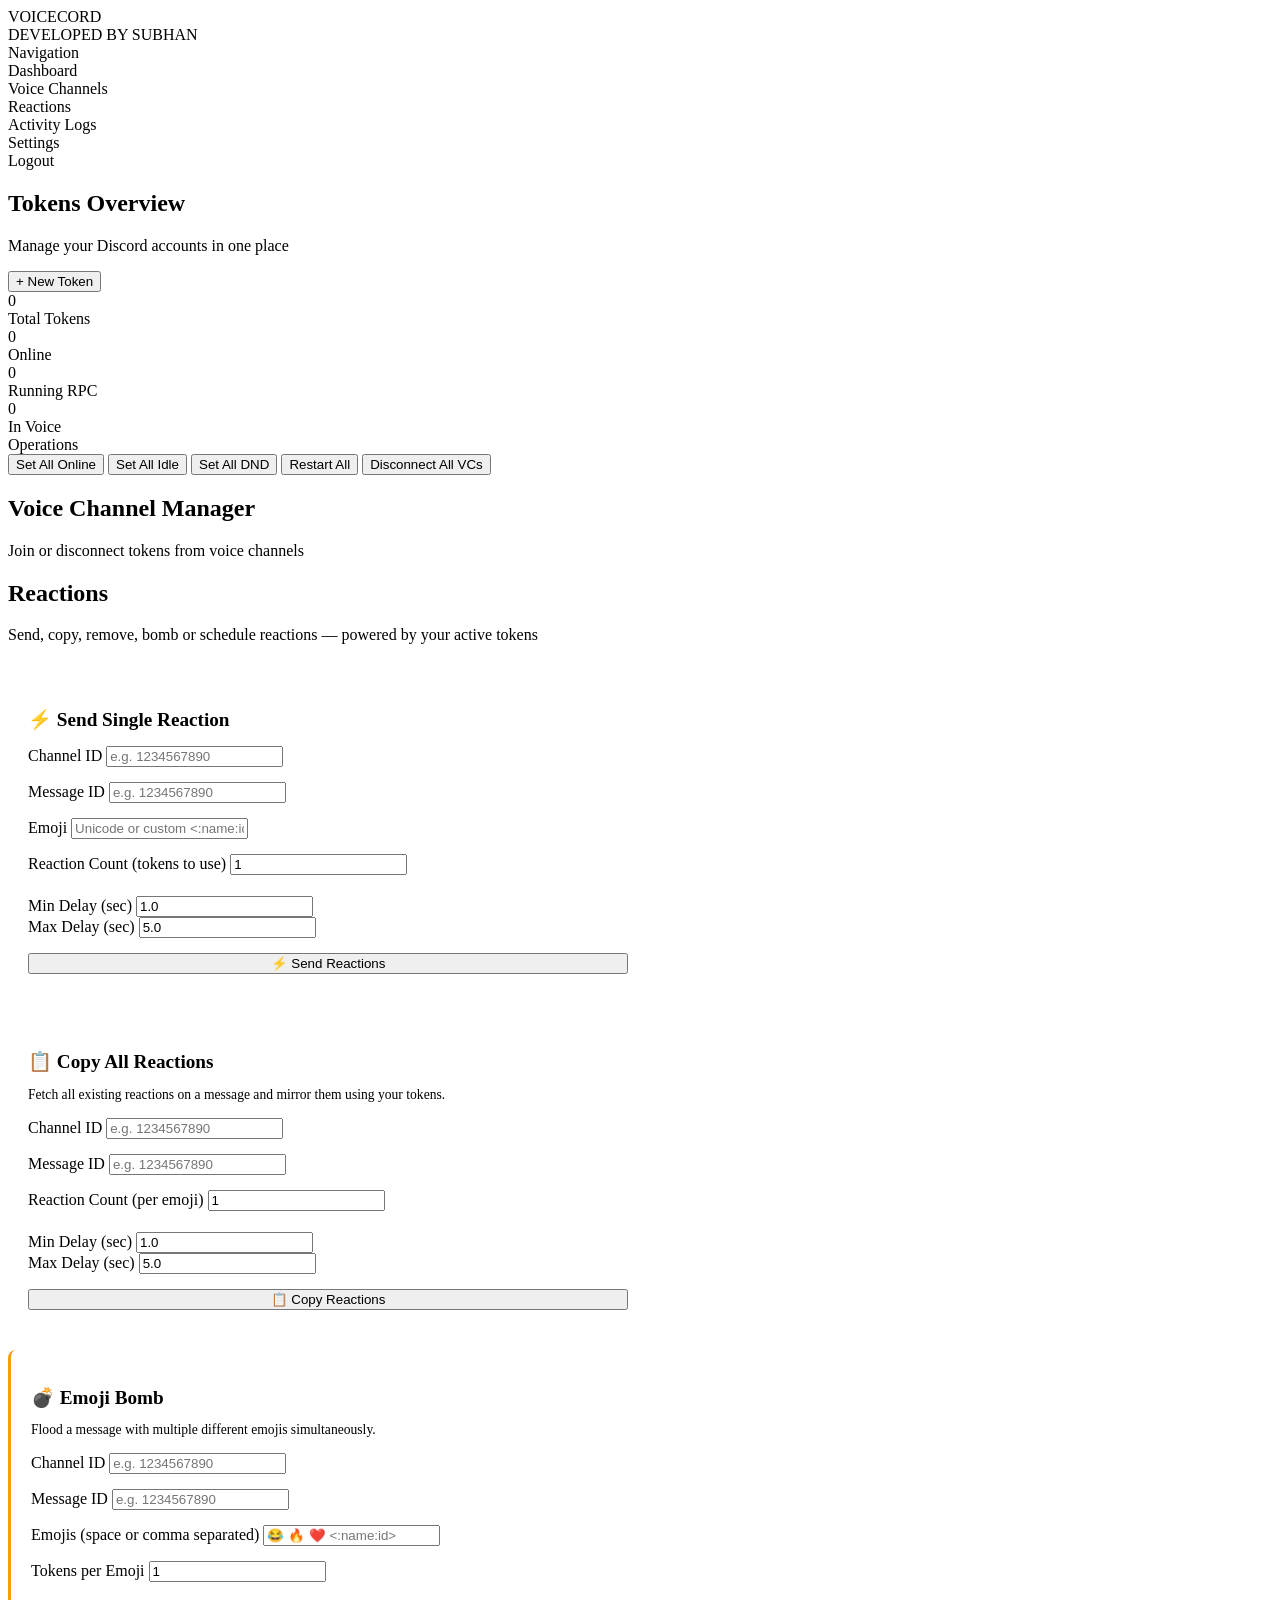
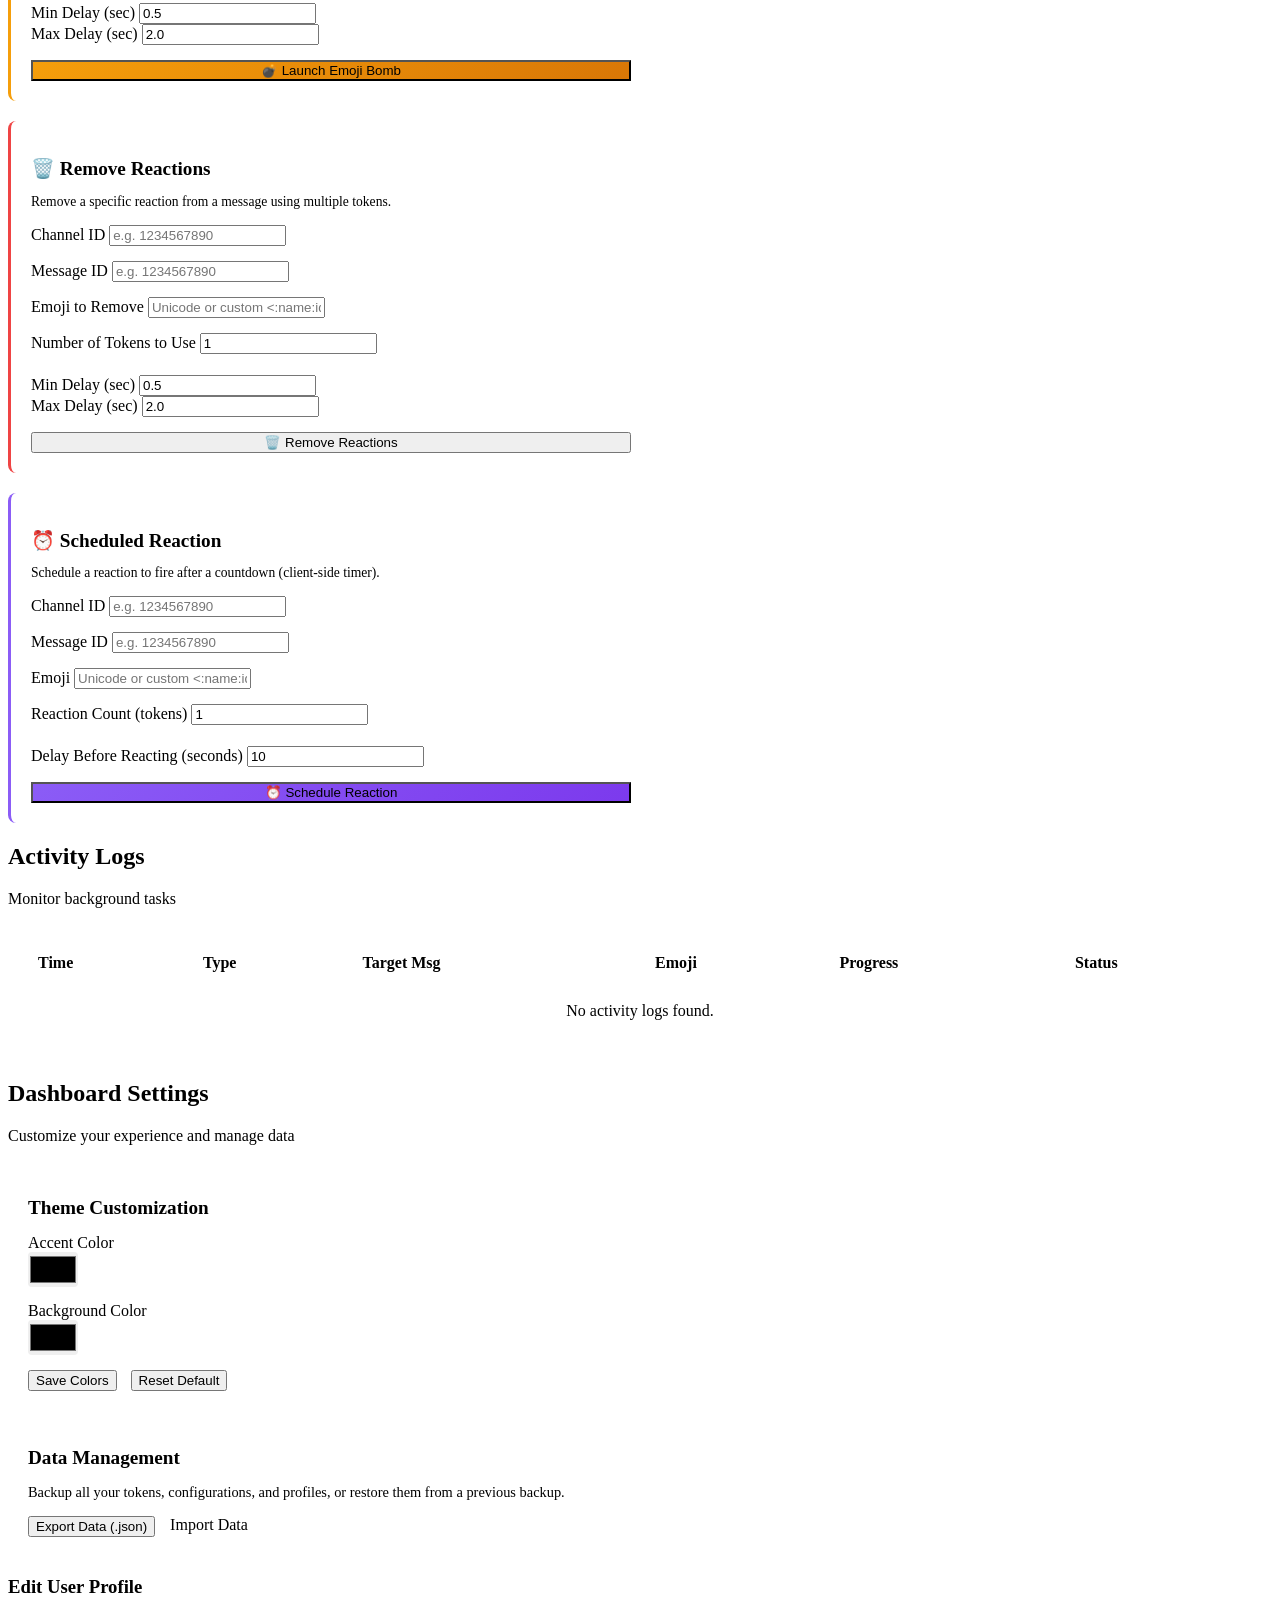
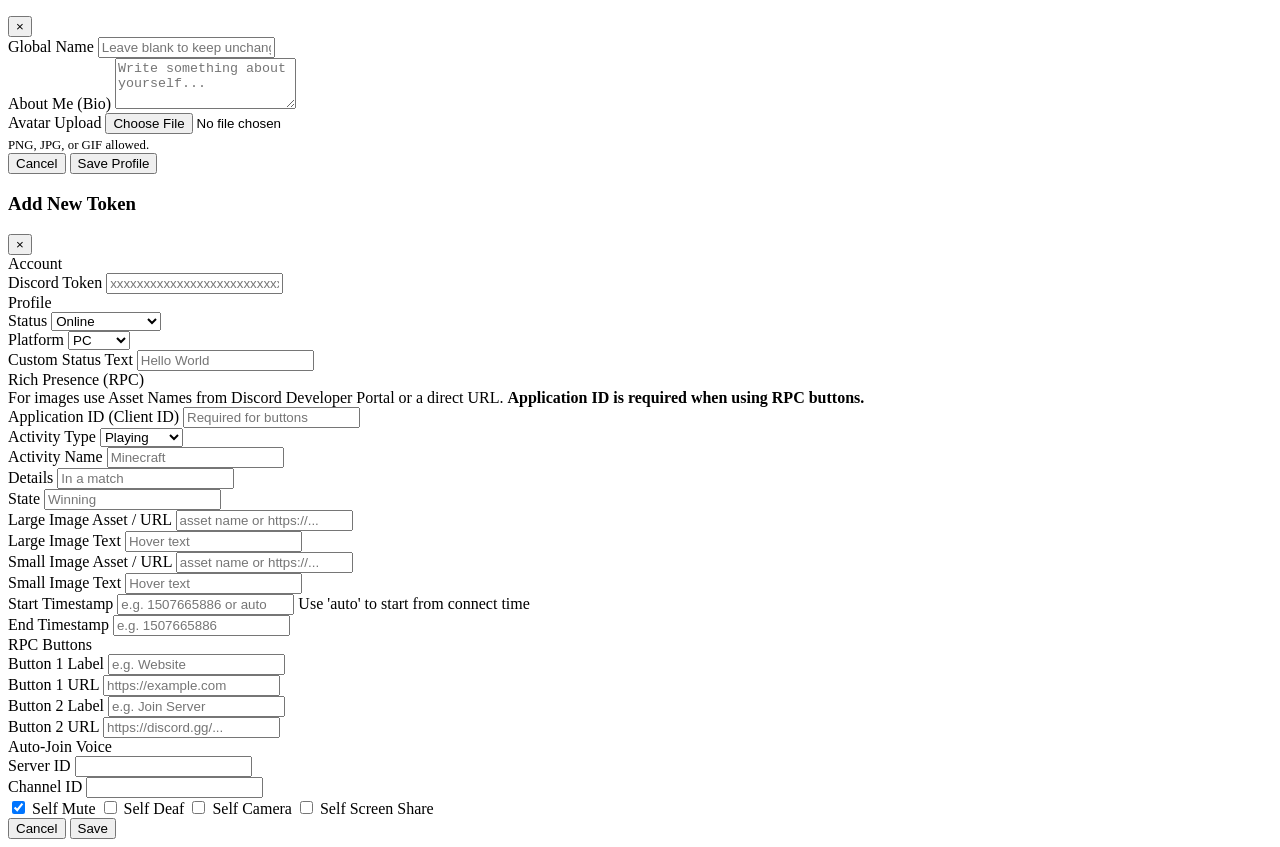
==== frontend/index.html @ b3bfe926 "Add files via upload" ====
<!DOCTYPE html>
<html lang="en">

<head>
    <meta charset="UTF-8">
    <meta name="viewport" content="width=device-width, initial-scale=1.0">
    <title>Only Fans</title>
    <link rel="stylesheet" href="/static/style.css">
    <link href="https://fonts.googleapis.com/css2?family=Ginto+Nord:wght@400;500;600;700;800&family=Inter:wght@400;500;600;700;800&display=swap" rel="stylesheet">
</head>

<body>
    <div class="app-container">
        <aside class="sidebar">
            <div class="sidebar-logo">
                <div class="logo-icon"></div>
                <div>
                    <div class="logo-text">VOICECORD</div>
                    <div class="logo-version">DEVELOPED BY SUBHAN</div>
                </div>
            </div>

            <div class="nav-section-label">Navigation</div>
            <div class="nav-item active" id="nav-dashboard" onclick="showSection('dashboard')">
                <span class="nav-icon"></span> Dashboard
            </div>
            <div class="nav-item" id="nav-vc" onclick="showSection('vc')">
                <span class="nav-icon"></span> Voice Channels
            </div>
            <div class="nav-item" id="nav-reactions" onclick="showSection('reactions')">
                <span class="nav-icon"></span> Reactions
            </div>
            <div class="nav-item" id="nav-logs" onclick="showSection('logs')">
                <span class="nav-icon"></span> Activity Logs
            </div>
            <div class="nav-item" id="nav-settings" onclick="showSection('settings')">
                <span class="nav-icon"></span> Settings
            </div>

            <div class="sidebar-bottom">
                <div class="nav-item danger" onclick="logout()">
                    <span class="nav-icon"></span> Logout
                </div>
            </div>
        </aside>

        <main class="main-content">
            <div id="section-dashboard" class="section-view active">
                <header class="topbar">
                    <div class="topbar-title">
                        <h2>Tokens Overview</h2>
                        <p class="topbar-sub">Manage your Discord accounts in one place</p>
                    </div>
                    <div class="topbar-actions">
                        <button class="btn" onclick="openAddModal()">
                            <span>+</span> New Token
                        </button>
                    </div>
                </header>

                <div class="content-area">
                    <div class="summary-bar">
                        <div class="summary-item premium-stat">
                            <span class="si-icon"></span>
                            <div>
                                <div class="si-val" id="stat-total">0</div>
                                <div class="si-lbl">Total Tokens</div>
                            </div>
                        </div>
                        <div class="summary-item premium-stat">
                            <span class="si-icon"></span>
                            <div>
                                <div class="si-val" id="stat-online">0</div>
                                <div class="si-lbl">Online</div>
                            </div>
                        </div>
                        <div class="summary-item premium-stat">
                            <span class="si-icon"></span>
                            <div>
                                <div class="si-val" id="stat-rpc">0</div>
                                <div class="si-lbl">Running RPC</div>
                            </div>
                        </div>
                        <div class="summary-item premium-stat">
                            <span class="si-icon"></span>
                            <div>
                                <div class="si-val" id="stat-vc">0</div>
                                <div class="si-lbl">In Voice</div>
                            </div>
                        </div>
                    </div>

                    <div class="bulk-actions-panel">
                        <span class="bulk-label">Operations</span>
                        <div class="bulk-btns">
                            <button class="btn btn-secondary btn-sm" onclick="bulkChangeStatus('online')">Set All Online</button>
                            <button class="btn btn-secondary btn-sm" onclick="bulkChangeStatus('idle')">Set All Idle</button>
                            <button class="btn btn-secondary btn-sm" onclick="bulkChangeStatus('dnd')">Set All DND</button>
                            <button class="btn btn-warning btn-sm" onclick="bulkRestart()">Restart All</button>
                            <button class="btn btn-danger btn-sm" onclick="bulkDisconnectVC()">Disconnect All VCs</button>
                        </div>
                    </div>

                    <div class="tokens-grid" id="token-grid"></div>
                </div>
            </div>

            <div id="section-vc" class="section-view">
                <header class="topbar">
                    <div class="topbar-title">
                        <h2>Voice Channel Manager</h2>
                        <p class="topbar-sub">Join or disconnect tokens from voice channels</p>
                    </div>
                </header>
                <div class="content-area">
                    <div class="vc-list" id="vc-list"></div>
                </div>
            </div>

            <div id="section-reactions" class="section-view">
                <header class="topbar">
                    <div class="topbar-title">
                        <h2>Reactions</h2>
                        <p class="topbar-sub">Send, copy, remove, bomb or schedule reactions — powered by your active tokens</p>
                    </div>
                    <div class="topbar-actions">
                        <div id="global-token-badge" class="token-counter-badge" style="font-size:0.9rem; padding: 6px 14px;"></div>
                    </div>
                </header>
                <div class="content-area flex-col" style="display: flex; flex-direction: column; gap: 20px;">
                    <div class="form-section" style="max-width: 600px; padding: 20px; background: var(--bg-secondary); border-radius: 8px;">
                        <h2 style="margin-bottom: 15px; color: var(--text-normal); font-size: 1.2rem;">⚡ Send Single Reaction</h2>
                        <form id="reaction-form" style="display: flex; flex-direction: column; gap: 15px;">
                            <div class="form-group">
                                <label>Channel ID</label>
                                <input type="text" id="channel_id" required placeholder="e.g. 1234567890">
                            </div>
                            <div class="form-group">
                                <label>Message ID</label>
                                <input type="text" id="message_id" required placeholder="e.g. 1234567890">
                            </div>
                            <div class="form-group">
                                <label>Emoji</label>
                                <input type="text" id="emoji" required placeholder="Unicode or custom <:name:id>">
                            </div>
                            <div class="form-group">
                                <label>Reaction Count (tokens to use)</label>
                                <input type="number" id="count" required min="1" value="1" oninput="updateTokenCounter('count', 'counter-single')">
                                <div id="counter-single" class="token-counter-badge" style="margin-top:6px;"></div>
                            </div>
                            <div class="form-row">
                                <div class="form-group">
                                    <label>Min Delay (sec)</label>
                                    <input type="number" id="delay_min" required min="0" step="0.1" value="1.0">
                                </div>
                                <div class="form-group">
                                    <label>Max Delay (sec)</label>
                                    <input type="number" id="delay_max" required min="0" step="0.1" value="5.0">
                                </div>
                            </div>
                            <button type="submit" class="btn">⚡ Send Reactions</button>
                        </form>
                    </div>

                    <div class="form-section" style="max-width: 600px; padding: 20px; background: var(--bg-secondary); border-radius: 8px;">
                        <h2 style="margin-bottom: 6px; color: var(--text-normal); font-size: 1.2rem;">📋 Copy All Reactions</h2>
                        <p style="color: var(--text-muted); font-size: 0.85rem; margin-bottom: 15px;">Fetch all existing reactions on a message and mirror them using your tokens.</p>
                        <form id="react-all-form" style="display: flex; flex-direction: column; gap: 15px;">
                            <div class="form-group">
                                <label>Channel ID</label>
                                <input type="text" id="all_channel_id" required placeholder="e.g. 1234567890">
                            </div>
                            <div class="form-group">
                                <label>Message ID</label>
                                <input type="text" id="all_message_id" required placeholder="e.g. 1234567890">
                            </div>
                            <div class="form-group">
                                <label>Reaction Count (per emoji)</label>
                                <input type="number" id="all_count" required min="1" value="1" oninput="updateTokenCounter('all_count', 'counter-all')">
                                <div id="counter-all" class="token-counter-badge" style="margin-top:6px;"></div>
                            </div>
                            <div class="form-row">
                                <div class="form-group">
                                    <label>Min Delay (sec)</label>
                                    <input type="number" id="all_delay_min" required min="0" step="0.1" value="1.0">
                                </div>
                                <div class="form-group">
                                    <label>Max Delay (sec)</label>
                                    <input type="number" id="all_delay_max" required min="0" step="0.1" value="5.0">
                                </div>
                            </div>
                            <button type="submit" class="btn">📋 Copy Reactions</button>
                        </form>
                    </div>

                    <!-- Emoji Bomb -->
                    <div class="form-section" style="max-width: 600px; padding: 20px; background: var(--bg-secondary); border-radius: 8px; border-left: 3px solid #f59e0b;">
                        <h2 style="margin-bottom: 6px; color: var(--text-normal); font-size: 1.2rem;">💣 Emoji Bomb</h2>
                        <p style="color: var(--text-muted); font-size: 0.85rem; margin-bottom: 15px;">Flood a message with multiple different emojis simultaneously.</p>
                        <form id="react-bomb-form" style="display: flex; flex-direction: column; gap: 15px;">
                            <div class="form-group">
                                <label>Channel ID</label>
                                <input type="text" id="bomb_channel_id" required placeholder="e.g. 1234567890">
                            </div>
                            <div class="form-group">
                                <label>Message ID</label>
                                <input type="text" id="bomb_message_id" required placeholder="e.g. 1234567890">
                            </div>
                            <div class="form-group">
                                <label>Emojis (space or comma separated)</label>
                                <input type="text" id="bomb_emojis" required placeholder="😂 🔥 ❤️ <:name:id>">
                            </div>
                            <div class="form-group">
                                <label>Tokens per Emoji</label>
                                <input type="number" id="bomb_count" required min="1" value="1" oninput="updateTokenCounter('bomb_count', 'counter-bomb')">
                                <div id="counter-bomb" class="token-counter-badge" style="margin-top:6px;"></div>
                            </div>
                            <div class="form-row">
                                <div class="form-group">
                                    <label>Min Delay (sec)</label>
                                    <input type="number" id="bomb_delay_min" required min="0" step="0.1" value="0.5">
                                </div>
                                <div class="form-group">
                                    <label>Max Delay (sec)</label>
                                    <input type="number" id="bomb_delay_max" required min="0" step="0.1" value="2.0">
                                </div>
                            </div>
                            <button type="submit" class="btn" style="background: linear-gradient(135deg, #f59e0b, #d97706);">💣 Launch Emoji Bomb</button>
                        </form>
                    </div>

                    <!-- Remove Reactions -->
                    <div class="form-section" style="max-width: 600px; padding: 20px; background: var(--bg-secondary); border-radius: 8px; border-left: 3px solid #ef4444;">
                        <h2 style="margin-bottom: 6px; color: var(--text-normal); font-size: 1.2rem;">🗑️ Remove Reactions</h2>
                        <p style="color: var(--text-muted); font-size: 0.85rem; margin-bottom: 15px;">Remove a specific reaction from a message using multiple tokens.</p>
                        <form id="react-remove-form" style="display: flex; flex-direction: column; gap: 15px;">
                            <div class="form-group">
                                <label>Channel ID</label>
                                <input type="text" id="remove_channel_id" required placeholder="e.g. 1234567890">
                            </div>
                            <div class="form-group">
                                <label>Message ID</label>
                                <input type="text" id="remove_message_id" required placeholder="e.g. 1234567890">
                            </div>
                            <div class="form-group">
                                <label>Emoji to Remove</label>
                                <input type="text" id="remove_emoji" required placeholder="Unicode or custom <:name:id>">
                            </div>
                            <div class="form-group">
                                <label>Number of Tokens to Use</label>
                                <input type="number" id="remove_count" required min="1" value="1" oninput="updateTokenCounter('remove_count', 'counter-remove')">
                                <div id="counter-remove" class="token-counter-badge" style="margin-top:6px;"></div>
                            </div>
                            <div class="form-row">
                                <div class="form-group">
                                    <label>Min Delay (sec)</label>
                                    <input type="number" id="remove_delay_min" required min="0" step="0.1" value="0.5">
                                </div>
                                <div class="form-group">
                                    <label>Max Delay (sec)</label>
                                    <input type="number" id="remove_delay_max" required min="0" step="0.1" value="2.0">
                                </div>
                            </div>
                            <button type="submit" class="btn btn-danger">🗑️ Remove Reactions</button>
                        </form>
                    </div>

                    <!-- Scheduled Reaction -->
                    <div class="form-section" style="max-width: 600px; padding: 20px; background: var(--bg-secondary); border-radius: 8px; border-left: 3px solid #8b5cf6;">
                        <h2 style="margin-bottom: 6px; color: var(--text-normal); font-size: 1.2rem;">⏰ Scheduled Reaction</h2>
                        <p style="color: var(--text-muted); font-size: 0.85rem; margin-bottom: 15px;">Schedule a reaction to fire after a countdown (client-side timer).</p>
                        <form id="react-scheduled-form" style="display: flex; flex-direction: column; gap: 15px;">
                            <div class="form-group">
                                <label>Channel ID</label>
                                <input type="text" id="sched_channel_id" required placeholder="e.g. 1234567890">
                            </div>
                            <div class="form-group">
                                <label>Message ID</label>
                                <input type="text" id="sched_message_id" required placeholder="e.g. 1234567890">
                            </div>
                            <div class="form-group">
                                <label>Emoji</label>
                                <input type="text" id="sched_emoji" required placeholder="Unicode or custom <:name:id>">
                            </div>
                            <div class="form-group">
                                <label>Reaction Count (tokens)</label>
                                <input type="number" id="sched_count" required min="1" value="1" oninput="updateTokenCounter('sched_count', 'counter-sched')">
                                <div id="counter-sched" class="token-counter-badge" style="margin-top:6px;"></div>
                            </div>
                            <div class="form-group">
                                <label>Delay Before Reacting (seconds)</label>
                                <input type="number" id="sched_delay" required min="1" value="10" placeholder="e.g. 30">
                            </div>
                            <div id="sched-countdown" style="display:none; font-size:1.1rem; font-weight:700; color:#8b5cf6; padding: 10px; background: rgba(139,92,246,0.1); border-radius:6px; text-align:center;"></div>
                            <button type="submit" class="btn" id="sched-submit-btn" style="background: linear-gradient(135deg, #8b5cf6, #7c3aed);">⏰ Schedule Reaction</button>
                            <button type="button" class="btn btn-danger" id="sched-cancel-btn" style="display:none;" onclick="cancelScheduledReaction()">✕ Cancel Schedule</button>
                        </form>
                    </div>

                </div>
            </div>

            <div id="section-logs" class="section-view">
                <header class="topbar">
                    <div class="topbar-title">
                        <h2>Activity Logs</h2>
                        <p class="topbar-sub">Monitor background tasks</p>
                    </div>
                </header>
                <div class="content-area">
                    <div class="logs-container" style="background: var(--bg-secondary); border-radius: 8px; padding: 20px; overflow-x: auto;">
                        <table style="width: 100%; border-collapse: collapse; text-align: left; color: var(--text-normal);">
                            <thead>
                                <tr style="border-bottom: 1px solid var(--bg-modifier-accent); color: var(--text-muted);">
                                    <th style="padding: 10px;">Time</th>
                                    <th style="padding: 10px;">Type</th>
                                    <th style="padding: 10px;">Target Msg</th>
                                    <th style="padding: 10px;">Emoji</th>
                                    <th style="padding: 10px;">Progress</th>
                                    <th style="padding: 10px;">Status</th>
                                </tr>
                            </thead>
                            <tbody id="logs-table-body">
                                <tr>
                                    <td colspan="6" style="text-align: center; color: var(--text-muted); padding: 20px;">No activity logs found.</td>
                                </tr>
                            </tbody>
                        </table>
                    </div>
                </div>
            </div>

            <div id="section-settings" class="section-view">
                <header class="topbar">
                    <div class="topbar-title">
                        <h2>Dashboard Settings</h2>
                        <p class="topbar-sub">Customize your experience and manage data</p>
                    </div>
                </header>
                <div class="content-area flex-col" style="gap: 20px;">
                    <div class="form-section" style="max-width: 600px; padding: 20px; background: var(--bg-secondary); border-radius: 8px;">
                        <h2 style="margin-bottom: 15px; color: var(--text-normal); font-size: 1.2rem;">Theme Customization</h2>
                        <div class="form-group" style="margin-bottom: 15px;">
                            <label>Accent Color</label>
                            <div style="display:flex;align-items:center;gap:10px;">
                                <input type="color" id="theme-accent" style="width: 50px; height: 35px; cursor: pointer; border: none; border-radius: 4px; padding: 0;">
                                <span id="theme-accent-val" style="color:var(--text-muted); font-size:0.9rem;"></span>
                            </div>
                        </div>
                        <div class="form-group" style="margin-bottom: 15px;">
                            <label>Background Color</label>
                            <div style="display:flex;align-items:center;gap:10px;">
                                <input type="color" id="theme-bg" style="width: 50px; height: 35px; cursor: pointer; border: none; border-radius: 4px; padding: 0;">
                                <span id="theme-bg-val" style="color:var(--text-muted); font-size:0.9rem;"></span>
                            </div>
                        </div>
                        <button class="btn" onclick="saveThemeSettings()">Save Colors</button>
                        <button class="btn btn-danger" style="margin-left: 10px;" onclick="resetThemeSettings()">Reset Default</button>
                    </div>

                    <div class="form-section" style="max-width: 600px; padding: 20px; background: var(--bg-secondary); border-radius: 8px;">
                        <h2 style="margin-bottom: 15px; color: var(--text-normal); font-size: 1.2rem;">Data Management</h2>
                        <p style="color:var(--text-muted); font-size:0.9rem; margin-bottom: 15px;">Backup all your tokens, configurations, and profiles, or restore them from a previous backup.</p>
                        
                        <div style="display:flex; gap:15px;">
                            <button class="btn btn-success" onclick="exportData()">Export Data (.json)</button>
                            <label class="btn btn-warning" style="cursor: pointer;">
                                Import Data
                                <input type="file" id="import-file" accept=".json" style="display:none;" onchange="importData(event)">
                            </label>
                        </div>
                    </div>
                </div>
            </div>
        </main>
    </div>

    <div id="toast-container"></div>

    <!-- Profile Modal -->
    <div class="modal-overlay" id="profile-modal">
        <div class="modal-content">
            <div class="modal-header">
                <h3 id="profile-modal-title">Edit User Profile</h3>
                <button class="modal-close" onclick="closeProfileModal()">&times;</button>
            </div>
            <div class="modal-body">
                <form id="profile-form" onsubmit="event.preventDefault(); saveProfile();">
                    <div class="form-section">
                        <div class="form-group">
                            <label>Global Name</label>
                            <input type="text" id="p-global-name" placeholder="Leave blank to keep unchanged">
                        </div>
                        <div class="form-group">
                            <label>About Me (Bio)</label>
                            <textarea id="p-bio" rows="3" placeholder="Write something about yourself..."></textarea>
                        </div>
                        <div class="form-group">
                            <label>Avatar Upload</label>
                            <input type="file" id="p-avatar" accept="image/png, image/jpeg, image/gif">
                            <div style="font-size: 0.8rem; color: var(--text-muted); margin-top: 4px;">PNG, JPG, or GIF allowed.</div>
                        </div>
                    </div>
                    <div class="modal-footer">
                        <button type="button" class="btn btn-danger" onclick="closeProfileModal()">Cancel</button>
                        <button type="submit" class="btn btn-success" id="p-save-btn">Save Profile</button>
                    </div>
                </form>
            </div>
        </div>
    </div>

    <!-- Token Modal -->
    <div class="modal-overlay" id="token-modal">
        <div class="modal-content">
            <div class="modal-header">
                <h3 id="modal-title">Add New Token</h3>
                <button class="modal-close" onclick="closeModal()">&times;</button>
            </div>
            <div class="modal-body">
                <form id="token-form">
                    <div class="form-section">
                        <div class="form-section-title">Account</div>
                        <div class="form-group">
                            <label>Discord Token</label>
                            <input type="text" id="t-token" placeholder="xxxxxxxxxxxxxxxxxxxxxxxxxxxxxxxxxxxxxxxxxxxxxxxxxxxx" required>
                        </div>
                    </div>

                    <div class="form-section">
                        <div class="form-section-title">Profile</div>
                        <div class="form-row">
                            <div class="form-group">
                                <label>Status</label>
                                <select id="t-status">
                                    <option value="online">Online</option>
                                    <option value="idle">Idle</option>
                                    <option value="dnd">Do Not Disturb</option>
                                </select>
                            </div>
                            <div class="form-group">
                                <label>Platform</label>
                                <select id="t-platform">
                                    <option value="pc">PC</option>
                                    <option value="mobile">Mobile</option>
                                </select>
                            </div>
                        </div>
                        <div class="form-group">
                            <label>Custom Status Text</label>
                            <input type="text" id="t-status-text" placeholder="Hello World">
                        </div>
                    </div>

                    <div class="form-section">
                        <div class="form-section-title">Rich Presence (RPC)</div>
                        <div class="info-box">
                            For images use Asset Names from Discord Developer Portal or a direct URL. <strong>Application ID is required when using RPC buttons.</strong>
                        </div>
                        <div class="form-row">
                            <div class="form-group">
                                <label>Application ID (Client ID)</label>
                                <input type="text" id="t-app-id" placeholder="Required for buttons">
                            </div>
                            <div class="form-group">
                                <label>Activity Type</label>
                                <select id="t-rpc-type" onchange="toggleStreamingUrl()">
                                    <option value="playing">Playing</option>
                                    <option value="streaming">Streaming</option>
                                    <option value="listening">Listening</option>
                                    <option value="watching">Watching</option>
                                </select>
                            </div>
                        </div>
                        <div class="form-group" id="streaming-url-group" style="display:none;">
                            <label>Streaming URL (Twitch/YouTube)</label>
                            <input type="url" id="t-rpc-url" placeholder="https://twitch.tv/example">
                        </div>
                        <div class="form-row">
                            <div class="form-group">
                                <label>Activity Name</label>
                                <input type="text" id="t-rpc-name" placeholder="Minecraft">
                            </div>
                            <div class="form-group">
                                <label>Details</label>
                                <input type="text" id="t-rpc-details" placeholder="In a match">
                            </div>
                        </div>
                        <div class="form-group">
                            <label>State</label>
                            <input type="text" id="t-rpc-state" placeholder="Winning">
                        </div>
                        <div class="form-row">
                            <div class="form-group">
                                <label>Large Image Asset / URL</label>
                                <input type="text" id="t-rpc-large-img" placeholder="asset name or https://...">
                            </div>
                            <div class="form-group">
                                <label>Large Image Text</label>
                                <input type="text" id="t-rpc-large-text" placeholder="Hover text">
                            </div>
                        </div>
                        <div class="form-row">
                            <div class="form-group">
                                <label>Small Image Asset / URL</label>
                                <input type="text" id="t-rpc-small-img" placeholder="asset name or https://...">
                            </div>
                            <div class="form-group">
                                <label>Small Image Text</label>
                                <input type="text" id="t-rpc-small-text" placeholder="Hover text">
                            </div>
                        </div>
                        <div class="form-row">
                            <div class="form-group">
                                <label>Start Timestamp</label>
                                <input type="text" id="t-rpc-timestamp-start" placeholder="e.g. 1507665886 or auto">
                                <span class="hint">Use 'auto' to start from connect time</span>
                            </div>
                            <div class="form-group">
                                <label>End Timestamp</label>
                                <input type="text" id="t-rpc-timestamp-end" placeholder="e.g. 1507665886">
                            </div>
                        </div>
                    </div>

                    <div class="form-section">
                        <div class="form-section-title">RPC Buttons</div>
                        <div class="form-row">
                            <div class="form-group">
                                <label>Button 1 Label</label>
                                <input type="text" id="t-rpc-btn1-label" placeholder="e.g. Website" maxlength="32">
                            </div>
                            <div class="form-group">
                                <label>Button 1 URL</label>
                                <input type="url" id="t-rpc-btn1-url" placeholder="https://example.com">
                            </div>
                        </div>
                        <div class="form-row">
                            <div class="form-group">
                                <label>Button 2 Label</label>
                                <input type="text" id="t-rpc-btn2-label" placeholder="e.g. Join Server" maxlength="32">
                            </div>
                            <div class="form-group">
                                <label>Button 2 URL</label>
                                <input type="url" id="t-rpc-btn2-url" placeholder="https://discord.gg/...">
                            </div>
                        </div>
                    </div>

                    <div class="form-section">
                        <div class="form-section-title">Auto-Join Voice</div>
                        <div class="form-row">
                            <div class="form-group">
                                <label>Server ID</label>
                                <input type="text" id="t-vc-guild">
                            </div>
                            <div class="form-group">
                                <label>Channel ID</label>
                                <input type="text" id="t-vc-channel">
                            </div>
                        </div>
                        <div class="form-row">
                            <label class="checkbox-row">
                                <input type="checkbox" id="t-vc-mute" checked>
                                <span class="cb-label">Self Mute</span>
                            </label>
                            <label class="checkbox-row">
                                <input type="checkbox" id="t-vc-deaf">
                                <span class="cb-label">Self Deaf</span>
                            </label>
                            <label class="checkbox-row">
                                <input type="checkbox" id="t-vc-video">
                                <span class="cb-label">Self Camera</span>
                            </label>
                            <label class="checkbox-row">
                                <input type="checkbox" id="t-vc-stream">
                                <span class="cb-label">Self Screen Share</span>
                            </label>
                        </div>
                    </div>
                </form>
            </div>
            <div class="modal-footer">
                <button class="btn btn-secondary" onclick="closeModal()">Cancel</button>
                <button class="btn" onclick="saveToken()">Save</button>
            </div>
        </div>
    </div>

    <script src="/static/app.js"></script>
</body>

</html>
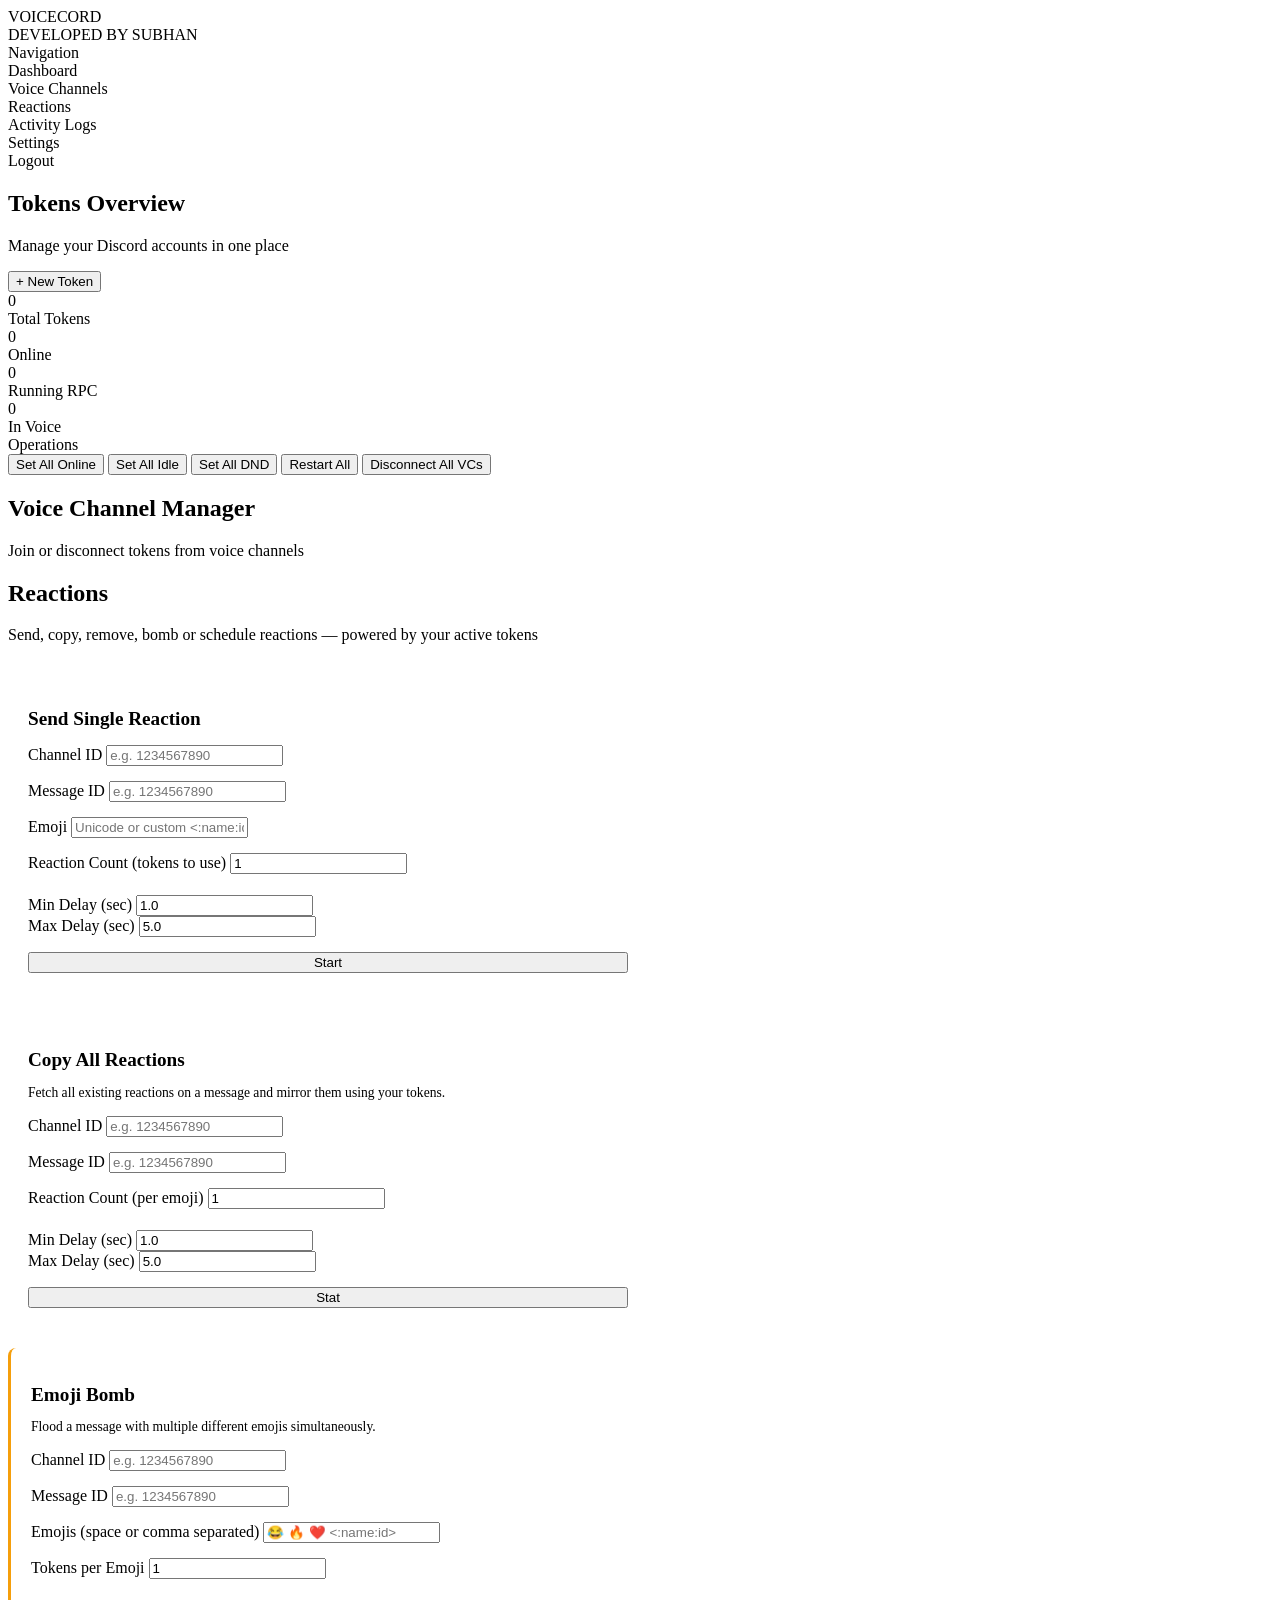
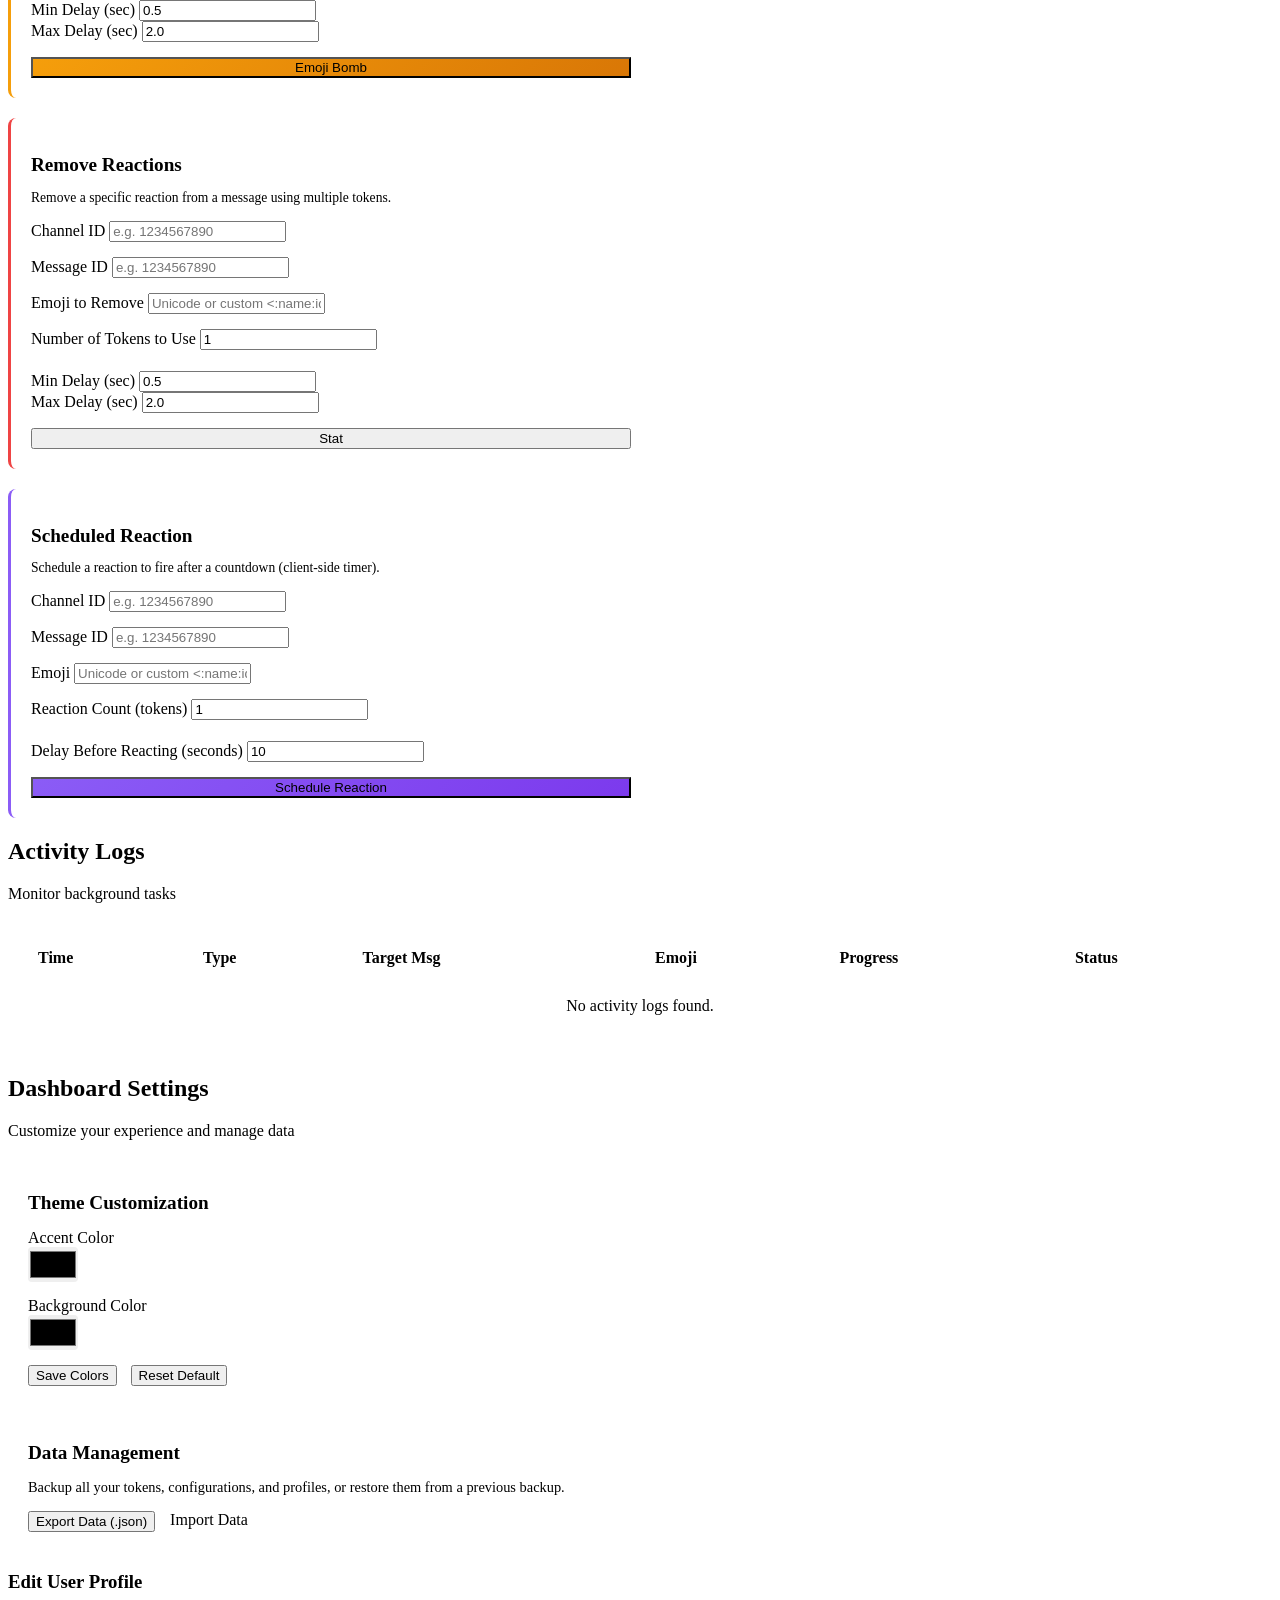
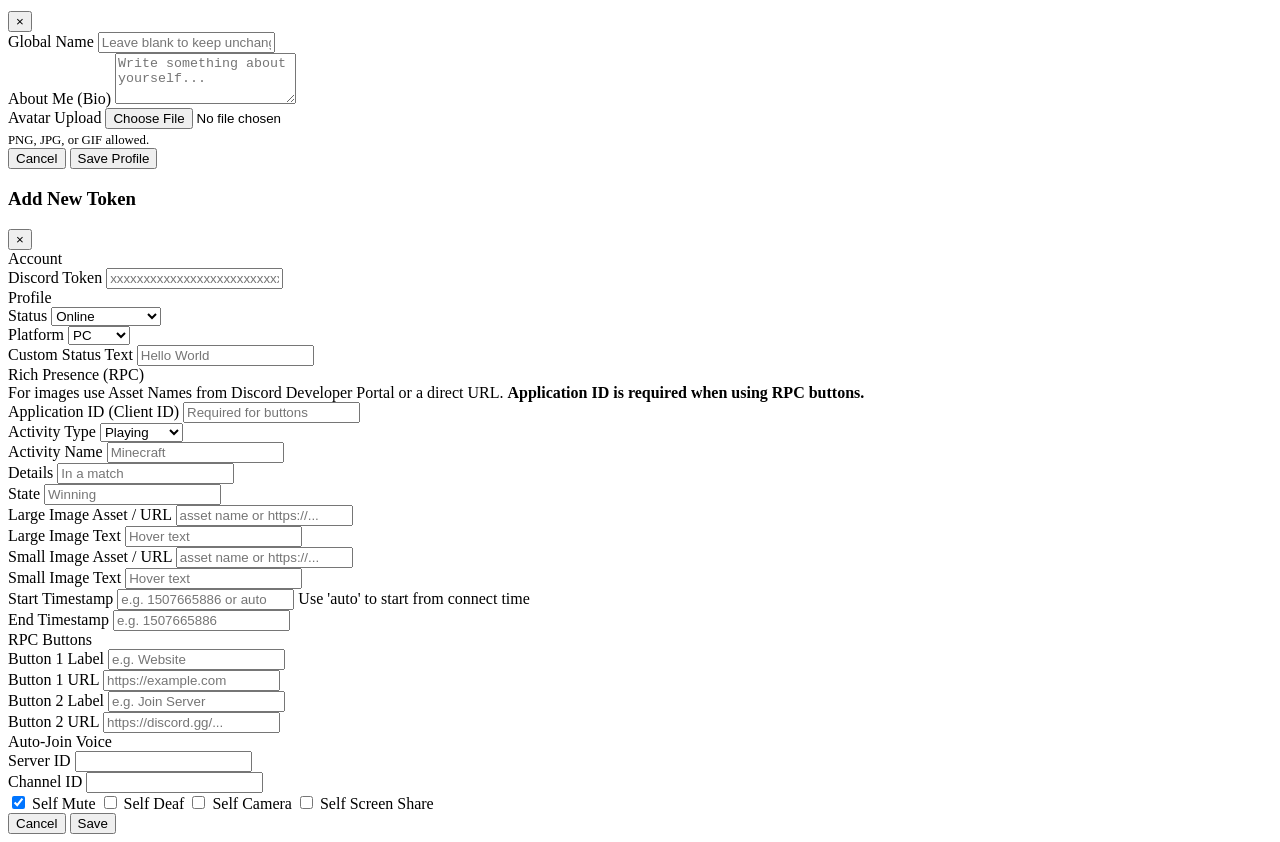
==== commit 5d3027c0: "Update index.html" ====
--- a/frontend/index.html
+++ b/frontend/index.html
@@ -129,7 +129,7 @@
                 </header>
                 <div class="content-area flex-col" style="display: flex; flex-direction: column; gap: 20px;">
                     <div class="form-section" style="max-width: 600px; padding: 20px; background: var(--bg-secondary); border-radius: 8px;">
-                        <h2 style="margin-bottom: 15px; color: var(--text-normal); font-size: 1.2rem;">⚡ Send Single Reaction</h2>
+                        <h2 style="margin-bottom: 15px; color: var(--text-normal); font-size: 1.2rem;">Send Single Reaction</h2>
                         <form id="reaction-form" style="display: flex; flex-direction: column; gap: 15px;">
                             <div class="form-group">
                                 <label>Channel ID</label>
@@ -158,12 +158,12 @@
                                     <input type="number" id="delay_max" required min="0" step="0.1" value="5.0">
                                 </div>
                             </div>
-                            <button type="submit" class="btn">⚡ Send Reactions</button>
+                            <button type="submit" class="btn">Start</button>
                         </form>
                     </div>
 
                     <div class="form-section" style="max-width: 600px; padding: 20px; background: var(--bg-secondary); border-radius: 8px;">
-                        <h2 style="margin-bottom: 6px; color: var(--text-normal); font-size: 1.2rem;">📋 Copy All Reactions</h2>
+                        <h2 style="margin-bottom: 6px; color: var(--text-normal); font-size: 1.2rem;">Copy All Reactions</h2>
                         <p style="color: var(--text-muted); font-size: 0.85rem; margin-bottom: 15px;">Fetch all existing reactions on a message and mirror them using your tokens.</p>
                         <form id="react-all-form" style="display: flex; flex-direction: column; gap: 15px;">
                             <div class="form-group">
@@ -189,13 +189,13 @@
                                     <input type="number" id="all_delay_max" required min="0" step="0.1" value="5.0">
                                 </div>
                             </div>
-                            <button type="submit" class="btn">📋 Copy Reactions</button>
+                            <button type="submit" class="btn">Stat</button>
                         </form>
                     </div>
 
                     <!-- Emoji Bomb -->
                     <div class="form-section" style="max-width: 600px; padding: 20px; background: var(--bg-secondary); border-radius: 8px; border-left: 3px solid #f59e0b;">
-                        <h2 style="margin-bottom: 6px; color: var(--text-normal); font-size: 1.2rem;">💣 Emoji Bomb</h2>
+                        <h2 style="margin-bottom: 6px; color: var(--text-normal); font-size: 1.2rem;">Emoji Bomb</h2>
                         <p style="color: var(--text-muted); font-size: 0.85rem; margin-bottom: 15px;">Flood a message with multiple different emojis simultaneously.</p>
                         <form id="react-bomb-form" style="display: flex; flex-direction: column; gap: 15px;">
                             <div class="form-group">
@@ -225,13 +225,13 @@
                                     <input type="number" id="bomb_delay_max" required min="0" step="0.1" value="2.0">
                                 </div>
                             </div>
-                            <button type="submit" class="btn" style="background: linear-gradient(135deg, #f59e0b, #d97706);">💣 Launch Emoji Bomb</button>
+                            <button type="submit" class="btn" style="background: linear-gradient(135deg, #f59e0b, #d97706);">Emoji Bomb</button>
                         </form>
                     </div>
 
                     <!-- Remove Reactions -->
                     <div class="form-section" style="max-width: 600px; padding: 20px; background: var(--bg-secondary); border-radius: 8px; border-left: 3px solid #ef4444;">
-                        <h2 style="margin-bottom: 6px; color: var(--text-normal); font-size: 1.2rem;">🗑️ Remove Reactions</h2>
+                        <h2 style="margin-bottom: 6px; color: var(--text-normal); font-size: 1.2rem;">Remove Reactions</h2>
                         <p style="color: var(--text-muted); font-size: 0.85rem; margin-bottom: 15px;">Remove a specific reaction from a message using multiple tokens.</p>
                         <form id="react-remove-form" style="display: flex; flex-direction: column; gap: 15px;">
                             <div class="form-group">
@@ -261,13 +261,13 @@
                                     <input type="number" id="remove_delay_max" required min="0" step="0.1" value="2.0">
                                 </div>
                             </div>
-                            <button type="submit" class="btn btn-danger">🗑️ Remove Reactions</button>
+                            <button type="submit" class="btn btn-danger">Stat</button>
                         </form>
                     </div>
 
                     <!-- Scheduled Reaction -->
                     <div class="form-section" style="max-width: 600px; padding: 20px; background: var(--bg-secondary); border-radius: 8px; border-left: 3px solid #8b5cf6;">
-                        <h2 style="margin-bottom: 6px; color: var(--text-normal); font-size: 1.2rem;">⏰ Scheduled Reaction</h2>
+                        <h2 style="margin-bottom: 6px; color: var(--text-normal); font-size: 1.2rem;">Scheduled Reaction</h2>
                         <p style="color: var(--text-muted); font-size: 0.85rem; margin-bottom: 15px;">Schedule a reaction to fire after a countdown (client-side timer).</p>
                         <form id="react-scheduled-form" style="display: flex; flex-direction: column; gap: 15px;">
                             <div class="form-group">
@@ -292,8 +292,8 @@
                                 <input type="number" id="sched_delay" required min="1" value="10" placeholder="e.g. 30">
                             </div>
                             <div id="sched-countdown" style="display:none; font-size:1.1rem; font-weight:700; color:#8b5cf6; padding: 10px; background: rgba(139,92,246,0.1); border-radius:6px; text-align:center;"></div>
-                            <button type="submit" class="btn" id="sched-submit-btn" style="background: linear-gradient(135deg, #8b5cf6, #7c3aed);">⏰ Schedule Reaction</button>
-                            <button type="button" class="btn btn-danger" id="sched-cancel-btn" style="display:none;" onclick="cancelScheduledReaction()">✕ Cancel Schedule</button>
+                            <button type="submit" class="btn" id="sched-submit-btn" style="background: linear-gradient(135deg, #8b5cf6, #7c3aed);">Schedule Reaction</button>
+                            <button type="button" class="btn btn-danger" id="sched-cancel-btn" style="display:none;" onclick="cancelScheduledReaction()">Cancel Schedule</button>
                         </form>
                     </div>
 
